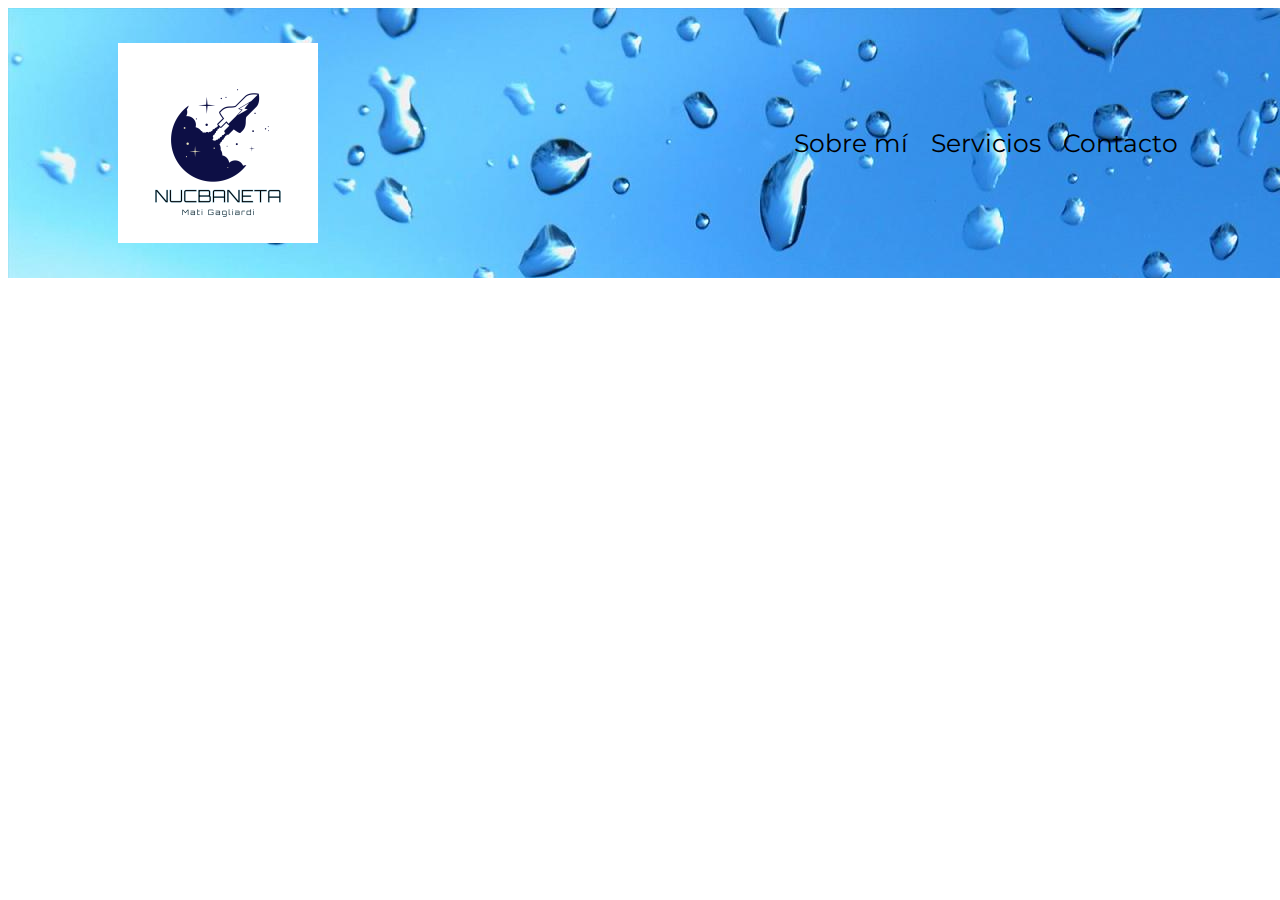
==== LandingPage/index.html @ 4e3fc4f0 "Subo Landing Page" ====
<!DOCTYPE html>
<html lang="en">
<head>
    <meta charset="UTF-8">
    <meta http-equiv="X-UA-Compatible" content="IE=edge">
    <meta name="viewport" content="width=device-width, initial-scale=1.0">
    <title>Landing Page</title>
    <link rel="stylesheet" href="style.css">
</head>
<body>
    <header>
        <div class="Logo">
            <img src="./Logo-Nucbaneta-Mati.png" alt="Logo">
        </div>
        <div class="Lista">
            <ul class="nav-bar">
                <li>
                    <a href="#">Sobre mí</a>
                </li>
                <li>
                    <a href="#">Servicios</a>
                </li>
                <li>
                    <a href="https://www.instagram.com/matii.gagliardi/">Contacto</a>
                </li>
            </ul>
        </div>
    </header>
</body>
</html>
---- LandingPage/style.css ----
@import url('https://fonts.googleapis.com/css2?family=Montserrat:wght@600&display=swap');

header{
    width: 100vw;
    height: 30vh;
    display: flex;
    align-items: center;
    justify-content: space-around;
    background-image: url(./Fondo-header.jpg);
    background-size: cover;
    margin: 0;
    padding: 0;
}

.Logo{
    display: flex;
}

li{
    display: flex;
}

a, a:visited{
    text-decoration: none;
    color: black;
}

ul{
    display: flex;
    width: 30vw;
    height: 10vh;
    justify-content: space-between;
    align-items: center;
    font-family: Montserrat;
    font-size: 25px;
}

.Lista{
    width: 50vw;
    display: flex;
    justify-content: flex-end;
}
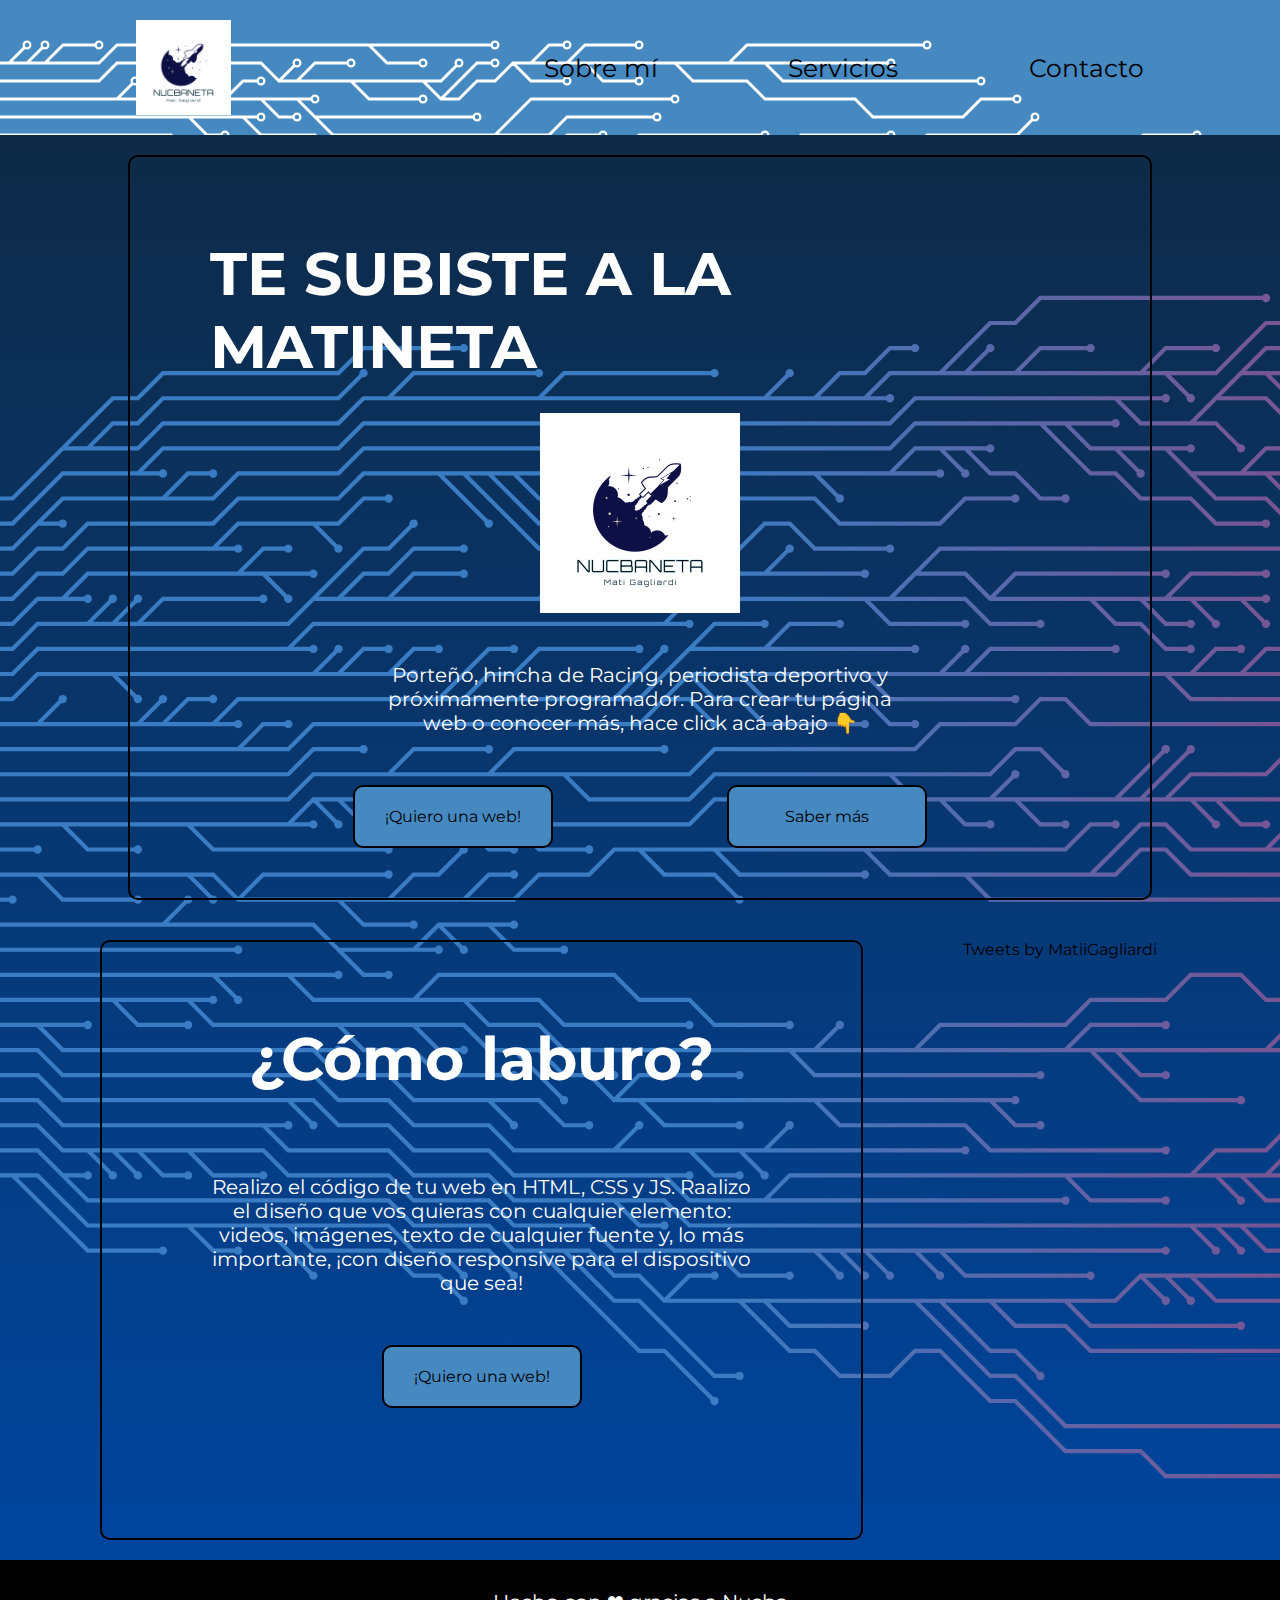
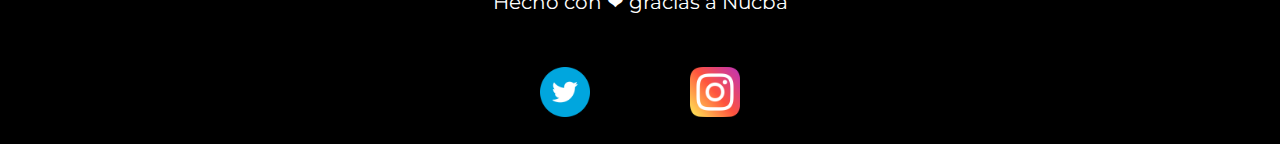
==== commit 4cbb7bc4: "Diseño desktop" ====
--- a/LandingPage/index.html
+++ b/LandingPage/index.html
@@ -15,7 +15,7 @@
         <div class="Lista">
             <ul class="nav-bar">
                 <li>
-                    <a href="#">Sobre mí</a>
+                    <a href="./sobre-mi.html">Sobre mí</a>
                 </li>
                 <li>
                     <a href="#">Servicios</a>
@@ -26,5 +26,33 @@
             </ul>
         </div>
     </header>
+        <section class="contenedor">
+            <div class="contenido">
+                <h1>Te subiste a la MATINETA</h1>
+                <img class="Logo-section" src="./Logo-Nucbaneta-Mati.png" alt="Logo">
+                <p class="texto">Porteño, hincha de Racing, periodista deportivo y próximamente programador. Para crear tu página web o conocer más, hace click acá abajo 👇</p>
+                <div class="botones">
+                    <div class="btn"><a href="">¡Quiero una web!</a></div>
+                    <div class="btn"><a href="">Saber más</a></div>
+                </div>
+            </div>
+            <div class="contenedor2">
+                <div class="contenido2">
+                    <h2 class="titulo2">¿Cómo laburo?</h2>
+                    <p class="texto">Realizo el código de tu web en HTML, CSS y JS. Raalizo el diseño que vos quieras con cualquier elemento: videos, imágenes, texto de cualquier fuente y, lo más importante, ¡con diseño responsive para el dispositivo que sea!</p>
+                    <div class="btn"><a href="">¡Quiero una web!</a></div>
+                </div>
+                <aside class="twitter-tl">
+                    <a class="twitter-timeline" data-lang="es" data-width="350" data-height="600" data-theme="dark" href="https://twitter.com/MatiiGagliardi?ref_src=twsrc%5Etfw">Tweets by MatiiGagliardi</a> <script async src="https://platform.twitter.com/widgets.js" charset="utf-8"></script>
+                </aside>
+            </div>
+        </section>
+    <footer>
+        <p class="texto-footer">Hecho con ❤ gracias a Nucba</p>
+        <div class="iconos">
+            <a href="https://twitter.com/MatiiGagliardi" target="blank"><img class="redes" src="./twitter.png" alt="twitter"></a>
+            <a href="https://www.instagram.com/matii.gagliardi/" target="blank"><img class="redes" src="./instagram.png" alt="instagram"></a>
+        </div>
+    </footer>
 </body>
-</html>+</html>
--- a/LandingPage/style.css
+++ b/LandingPage/style.css
@@ -1,19 +1,32 @@
 @import url('https://fonts.googleapis.com/css2?family=Montserrat:wght@600&display=swap');
+
+*{
+    padding: 0;
+    margin: 0;
+    box-sizing: border-box;
+    font-family: Montserrat;
+}
+
+:root{
+    --azul: rgb(69, 137, 192);
+}
 
 header{
     width: 100vw;
-    height: 30vh;
+    max-width: 100%;
+    height: 15vh;
     display: flex;
     align-items: center;
     justify-content: space-around;
-    background-image: url(./Fondo-header.jpg);
-    background-size: cover;
+    background-image: url(./fondo-header.svg);
     margin: 0;
     padding: 0;
 }
 
 .Logo{
     display: flex;
+    height: 70%;
+    max-height: 90%;
 }
 
 li{
@@ -26,18 +39,159 @@
 }
 
 ul{
+    width: 100%;
+    max-width: 600px;
     display: flex;
-    width: 30vw;
-    height: 10vh;
     justify-content: space-between;
     align-items: center;
     font-family: Montserrat;
     font-size: 25px;
+    /* background-color: rgb(201, 37, 37); */
 }
 
 .Lista{
-    width: 50vw;
+    width: 50%;
     display: flex;
     justify-content: flex-end;
 }
 
+body{
+    background-color: black;
+    width: 100%;
+    height: 90vh;
+    max-width: 100%;
+    display: flex;
+    flex-direction: column;
+}
+
+.contenedor{
+    /* background-color: aqua; */
+    background-image: url(./fondo.svg);
+    background-size: cover;
+    display: flex;
+    align-items: center;
+    flex-direction: column;
+}
+
+.contenido{
+    /* background-color: rgb(201, 57, 57); */
+    width: 80%;
+    max-width: 1500px;
+    display: flex;
+    flex-direction: column;
+    align-items: center;
+    justify-content: center;
+    padding: 50px;
+    margin: 20px 0px;
+    border-radius: 10px;
+    border: 2px solid black;
+}
+
+.Logo-section{
+    width: 200px;
+}
+
+h1{
+    color: white;
+    margin: 30px;
+    font-size: 60px;
+    text-transform: uppercase;
+    text-decoration: solid;
+}
+
+.texto{
+    font-family: Montserrat;
+    text-align: center;
+    max-width: 550px;
+    margin: 50px 0;
+    color: white;
+    font-size: 20px;
+}
+
+.botones{
+    width: 100%;
+    display: flex;
+    justify-content: space-evenly;
+}
+
+.btn{
+    border-style: none;
+    width: 200px;
+    border-radius: 10px;
+    background-color: var(--azul);
+    text-align: center;
+    border: 2px solid black;
+}
+
+.btn a{
+    text-decoration: none;
+    display: block;
+    padding: 20px;
+    border-radius: 10px;
+}   
+
+h2{
+    color: white;
+    margin: 30px;
+    font-size: 60px;
+}
+
+.contenedor2{
+    width: 100vw;
+    max-width: 1900px;
+    display: flex;
+    justify-content: space-evenly;
+    align-items: center;
+}
+
+.contenido2{
+    width: 65%;
+    max-width: 1500px;
+    height: 600px;
+    display: flex;
+    flex-direction: column;
+    align-items: center;
+    padding: 50px;
+    margin: 20px 100px;
+    border-radius: 10px;
+    border: 2px solid black;
+    background-size: cover;
+}
+
+.twitter-tl{
+    display: flex;
+    height: 600px;
+    width: 350px;
+    border-radius: 10px;
+}
+
+footer{
+    height: 300px;
+    background-color: black;
+    display: flex;
+    flex-direction: column;
+    align-items: center;
+
+}
+
+.texto-footer{
+    font-family: Montserrat;
+    text-align: center;
+    max-width: 550px;
+    margin: 30px 0;
+    color: white;
+    font-size: 20px;
+}
+
+.iconos{
+    width: 300px;
+    height: 100px;
+    /* background-color: red; */
+    display: flex;
+    justify-content: space-around;
+    align-items: center;
+}
+
+.redes{
+    width: 50px;
+}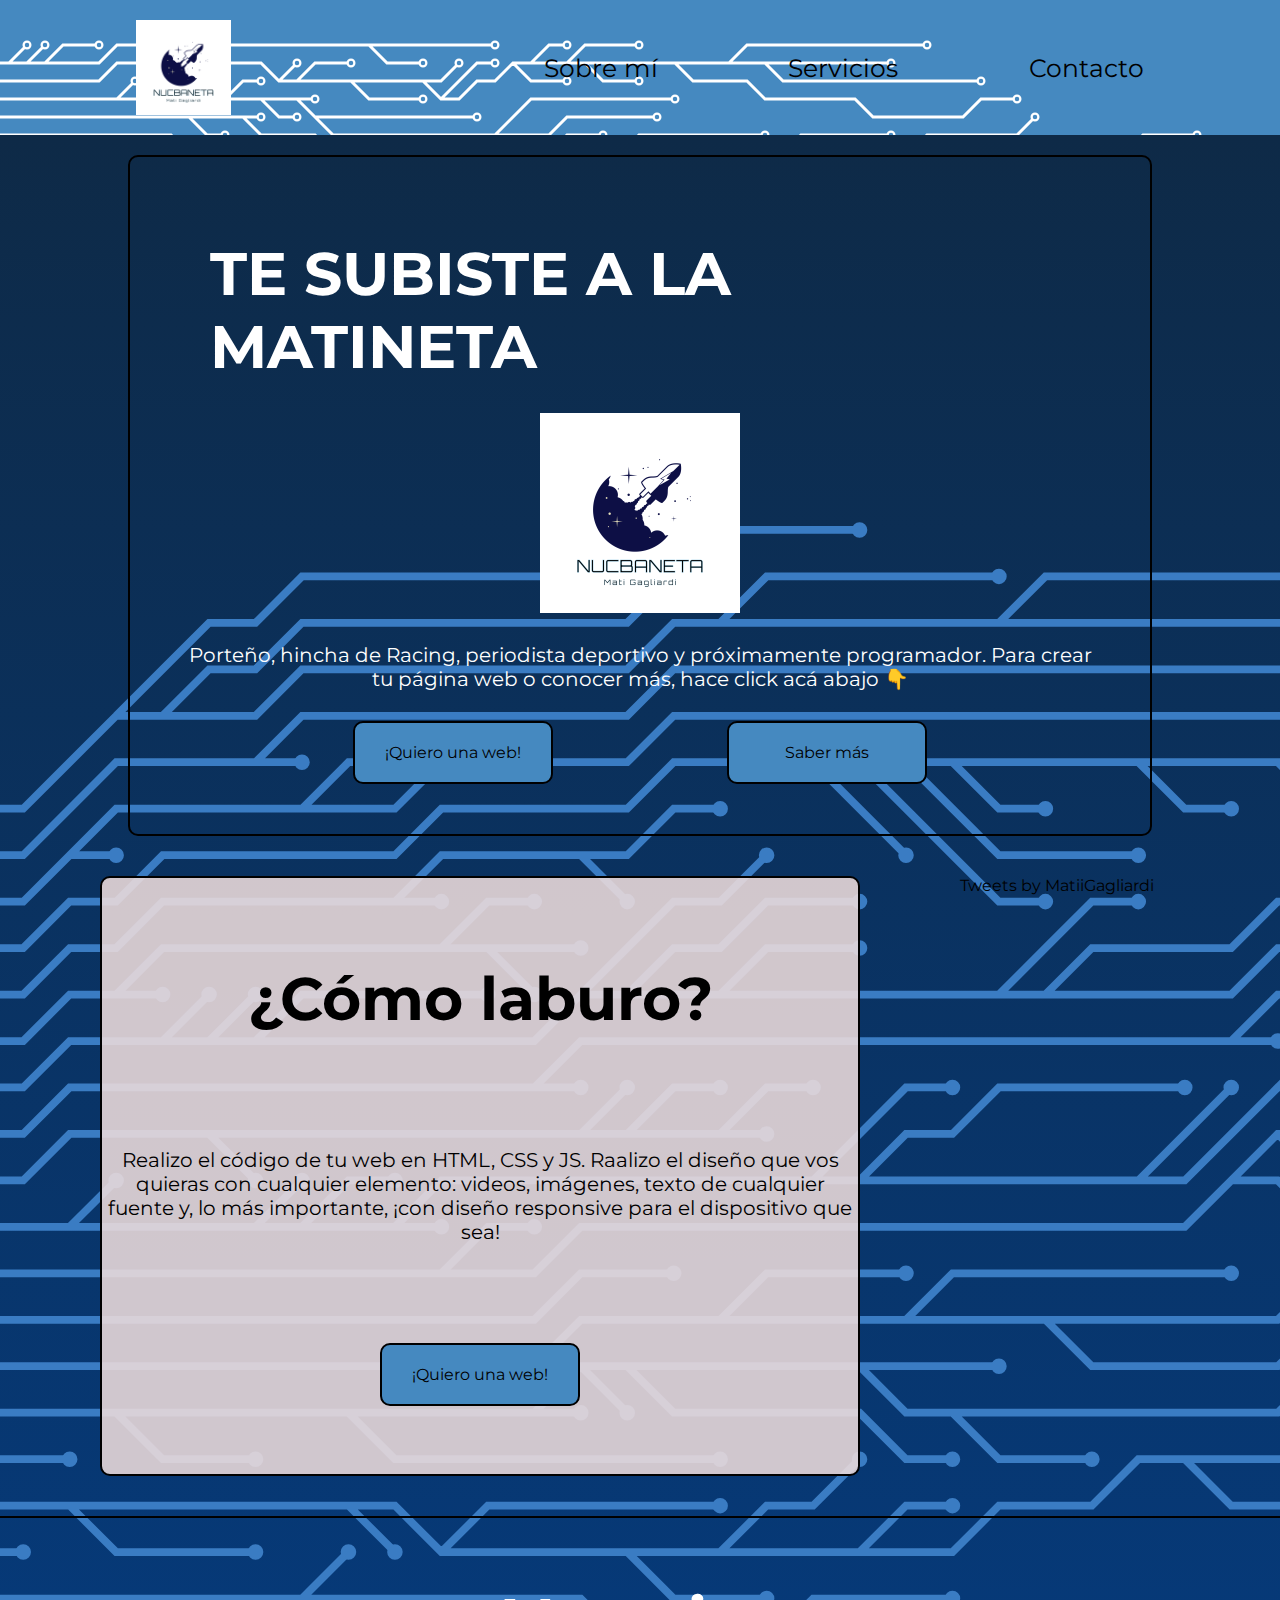
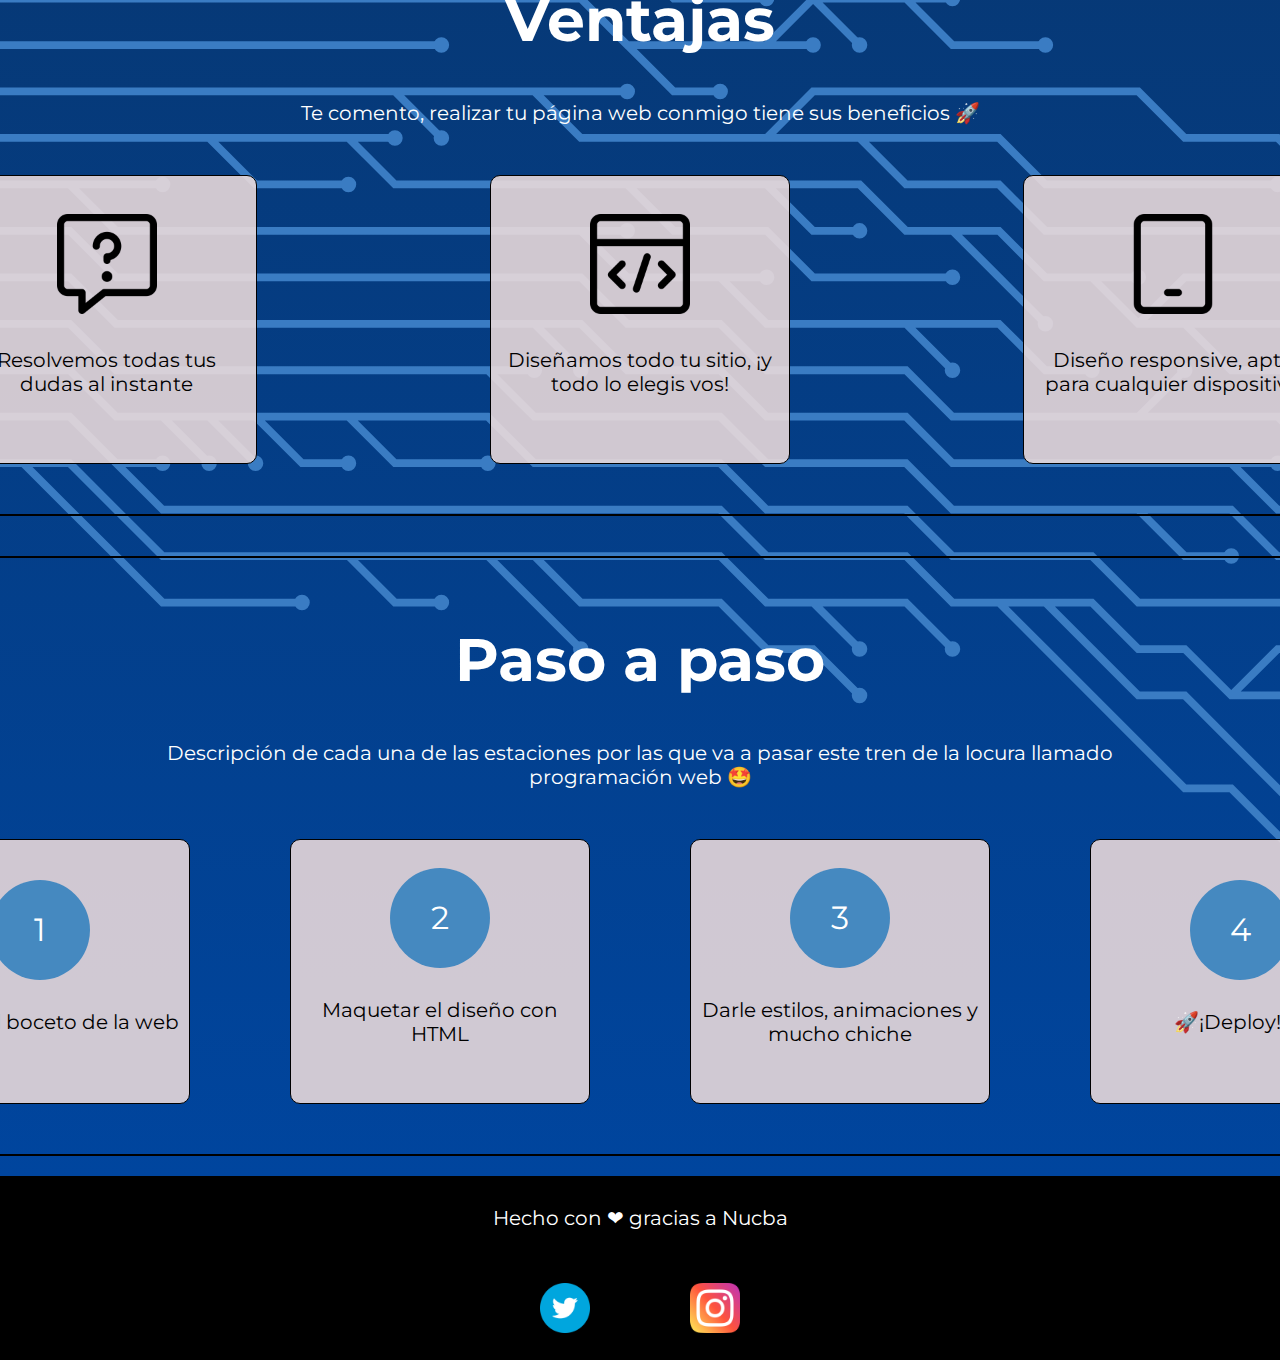
==== commit a6aa0a2f: "Advantages" ====
--- a/LandingPage/index.html
+++ b/LandingPage/index.html
@@ -12,10 +12,10 @@
         <div class="Logo">
             <img src="./Logo-Nucbaneta-Mati.png" alt="Logo">
         </div>
-        <div class="Lista">
+        <nav class="Lista">
             <ul class="nav-bar">
                 <li>
-                    <a href="./sobre-mi.html">Sobre mí</a>
+                    <a href="">Sobre mí</a>
                 </li>
                 <li>
                     <a href="#">Servicios</a>
@@ -24,7 +24,7 @@
                     <a href="https://www.instagram.com/matii.gagliardi/">Contacto</a>
                 </li>
             </ul>
-        </div>
+        </nav>
     </header>
         <section class="contenedor">
             <div class="contenido">
@@ -38,13 +38,59 @@
             </div>
             <div class="contenedor2">
                 <div class="contenido2">
-                    <h2 class="titulo2">¿Cómo laburo?</h2>
-                    <p class="texto">Realizo el código de tu web en HTML, CSS y JS. Raalizo el diseño que vos quieras con cualquier elemento: videos, imágenes, texto de cualquier fuente y, lo más importante, ¡con diseño responsive para el dispositivo que sea!</p>
+                    <h2 class="titulo">¿Cómo laburo?</h2>
+                    <p class="texto2">Realizo el código de tu web en HTML, CSS y JS. Raalizo el diseño que vos quieras con cualquier elemento: videos, imágenes, texto de cualquier fuente y, lo más importante, ¡con diseño responsive para el dispositivo que sea!</p>
                     <div class="btn"><a href="">¡Quiero una web!</a></div>
                 </div>
                 <aside class="twitter-tl">
                     <a class="twitter-timeline" data-lang="es" data-width="350" data-height="600" data-theme="dark" href="https://twitter.com/MatiiGagliardi?ref_src=twsrc%5Etfw">Tweets by MatiiGagliardi</a> <script async src="https://platform.twitter.com/widgets.js" charset="utf-8"></script>
                 </aside>
+            </div>
+            <div class="contenido3">
+                <h2 class="titulo2">Ventajas</h2>
+                <p class="texto">Te comento, realizar tu página web conmigo tiene sus beneficios 🚀</p>
+                <div class="cards">
+                    <div class="card">
+                        <div class="img-card">
+                            <img src="./iconos/streamline-icon-interface-help-question-message@600x600.PNG" alt="help">
+                            </div>
+                        <p class="texto">Resolvemos todas tus dudas al instante</p>
+                    </div>   
+                    <div class="card">
+                        <div class="img-card">
+                            <img src="./iconos/streamline-icon-programming-browser-code-2@600x600.PNG" alt="programming">
+                        </div>   
+                    <p class="texto">Diseñamos todo tu sitio, ¡y todo lo elegis vos!</p>
+                    </div>
+                    <div class="card">
+                        <div class="img-card">
+                            <img src="./iconos/streamline-icon-phone-mobile-phone@600x600.PNG" alt="phone">
+                            </div>
+                        <p class="texto">Diseño responsive, apto para cualquier dispositivo</p>
+                    </div>
+                </div>    
+            </div>
+            <div class="trabajo">
+                <h2 class="titulo2">Paso a paso</h2>
+                <p class="texto">Descripción de cada una de las estaciones por las que va a pasar este tren de la locura llamado programación web 🤩</p>
+                <div class="cards">
+                    <div class="card">
+                        <div class="num-card">1</div>
+                        <p class="texto">Realizar el boceto de la web</p>
+                    </div>
+                    <div class="card">
+                        <div class="num-card">2</div>
+                        <p class="texto">Maquetar el diseño con HTML</p>
+                    </div>
+                    <div class="card">
+                        <div class="num-card">3</div>
+                        <p class="texto">Darle estilos, animaciones y mucho chiche</p>
+                    </div>
+                    <div class="card">
+                        <div class="num-card">4</div>
+                        <p class="texto">🚀¡Deploy!🚀</p>
+                    </div>
+                </div>
             </div>
         </section>
     <footer>
--- a/LandingPage/style.css
+++ b/LandingPage/style.css
@@ -9,6 +9,8 @@
 
 :root{
     --azul: rgb(69, 137, 192);
+    --celeste: rgb(117, 201, 226);
+    --blanco: rgba(236, 219, 219, 0.884);
 }
 
 header{
@@ -36,6 +38,10 @@
 a, a:visited{
     text-decoration: none;
     color: black;
+}
+
+ul :hover{
+    color: white;
 }
 
 ul{
@@ -102,8 +108,8 @@
 .texto{
     font-family: Montserrat;
     text-align: center;
-    max-width: 550px;
-    margin: 50px 0;
+    max-width: 1000px;
+    margin: 30px 0;
     color: white;
     font-size: 20px;
 }
@@ -122,17 +128,30 @@
     text-align: center;
     border: 2px solid black;
 }
+
+.btn :hover{
+    background-color: var(--celeste);
+    color: rgba(255, 255, 255, 0.842);
+    transition: .5s;
+}
+
 
 .btn a{
     text-decoration: none;
     display: block;
     padding: 20px;
     border-radius: 10px;
-}   
-
-h2{
-    color: white;
-    margin: 30px;
+}  
+
+.titulo{
+    color: black;
+    margin: 15px;
+    font-size: 60px;
+}
+
+.titulo2{
+    color: white;
+    margin: 15px;
     font-size: 60px;
 }
 
@@ -140,9 +159,10 @@
     width: 100vw;
     max-width: 1900px;
     display: flex;
-    justify-content: space-evenly;
-    align-items: center;
-}
+    justify-content: space-around;
+    align-items: center;
+}
+
 
 .contenido2{
     width: 65%;
@@ -151,13 +171,13 @@
     display: flex;
     flex-direction: column;
     align-items: center;
-    padding: 50px;
+    justify-content: space-evenly;
     margin: 20px 100px;
     border-radius: 10px;
     border: 2px solid black;
     background-size: cover;
-}
-
+    background-color: var(--blanco);
+}
 .twitter-tl{
     display: flex;
     height: 600px;
@@ -172,6 +192,11 @@
     flex-direction: column;
     align-items: center;
 
+}
+
+footer a :hover{
+    width: 100px;
+    transition: 0.5s;
 }
 
 .texto-footer{
@@ -194,4 +219,93 @@
 
 .redes{
     width: 50px;
+}
+
+.contenido3{
+    min-width: 1300px;
+    height: 600px;
+    display: flex;
+    flex-direction: column;
+    align-items: center;
+    padding: 50px;
+    margin: 20px 100px;
+    border-radius: 10px;
+    border: 2px solid black;
+    background-size: cover;
+}
+
+.texto2{
+    font-family: Montserrat;
+    text-align: center;
+    max-width: 800px;
+    margin: 30px 0;
+    color: black;
+    font-size: 20px;
+}
+
+.cards{
+    display: flex;
+    justify-content: space-around;
+    margin-top: 20px;
+    width: 1600px;
+    height: 500px;
+    /* background-color: grey; */
+}
+
+.card{
+    width: 300px;
+    display: flex;
+    flex-direction: column;
+    justify-content: center;
+    align-items: center;
+    background-color: var(--blanco);
+    border-radius: 10px;
+    border: 1px solid black;
+    padding: 10px;
+    /* background-color: red; */
+}
+
+.card img{
+    /* display: flex; */
+    width: 100px;
+    height: 100px;
+}
+
+.img-card :hover{
+    transform: scale(1.2);
+}
+
+.card p{
+    color: black;
+}
+
+.trabajo{
+    min-width: 1500px;
+    height: 600px;
+    display: flex;
+    flex-direction: column;
+    align-items: center;
+    padding: 50px;
+    margin: 20px 100px;
+    border-radius: 10px;
+    border: 2px solid black;
+    background-size: cover;
+}
+
+.num-card{
+    width: 100px;
+    height: 100px;
+    display: flex;
+    justify-content: center;
+    align-items: center;
+    border-radius: 100px;
+    background-color: var(--azul);
+    color: white;
+    font-size: 2rem;
+}
+
+.num-card:hover{
+    background-color: var(--celeste);
+    color: black;
+    transition: 0.3s;
 }